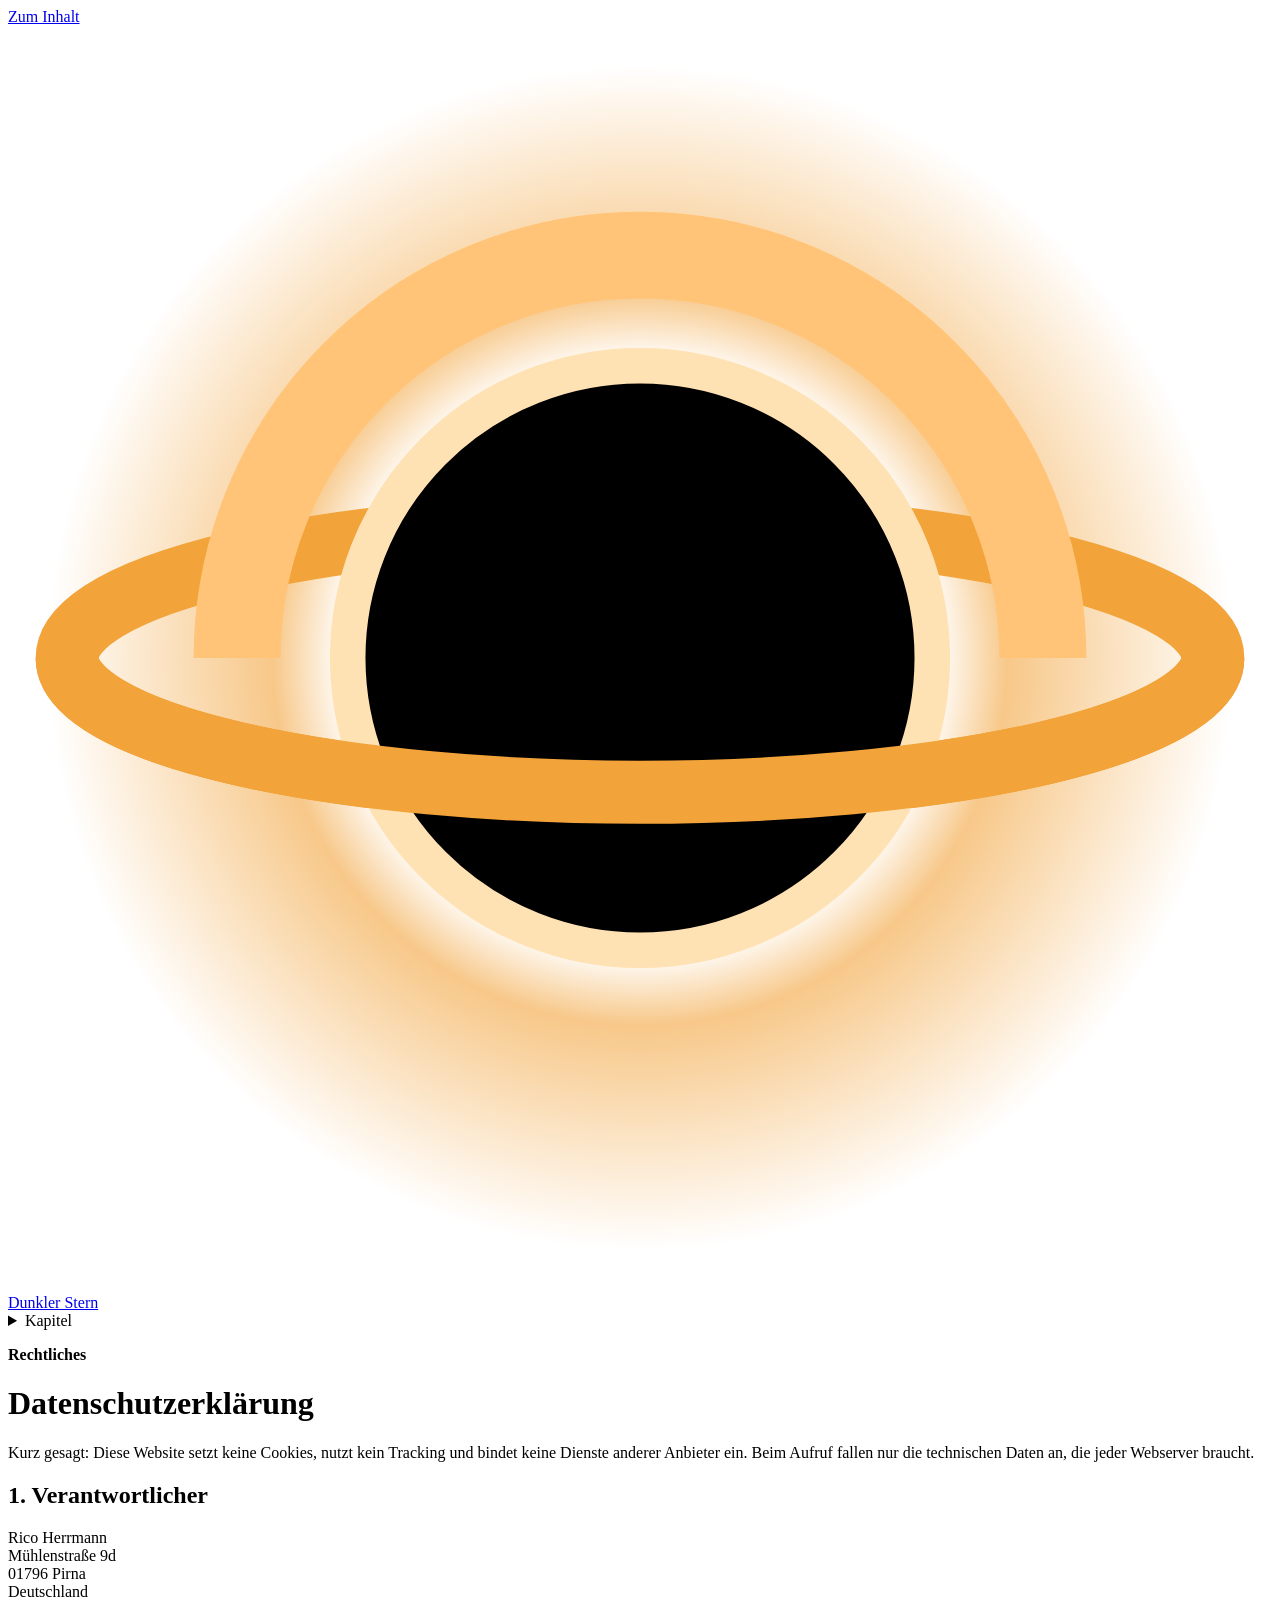
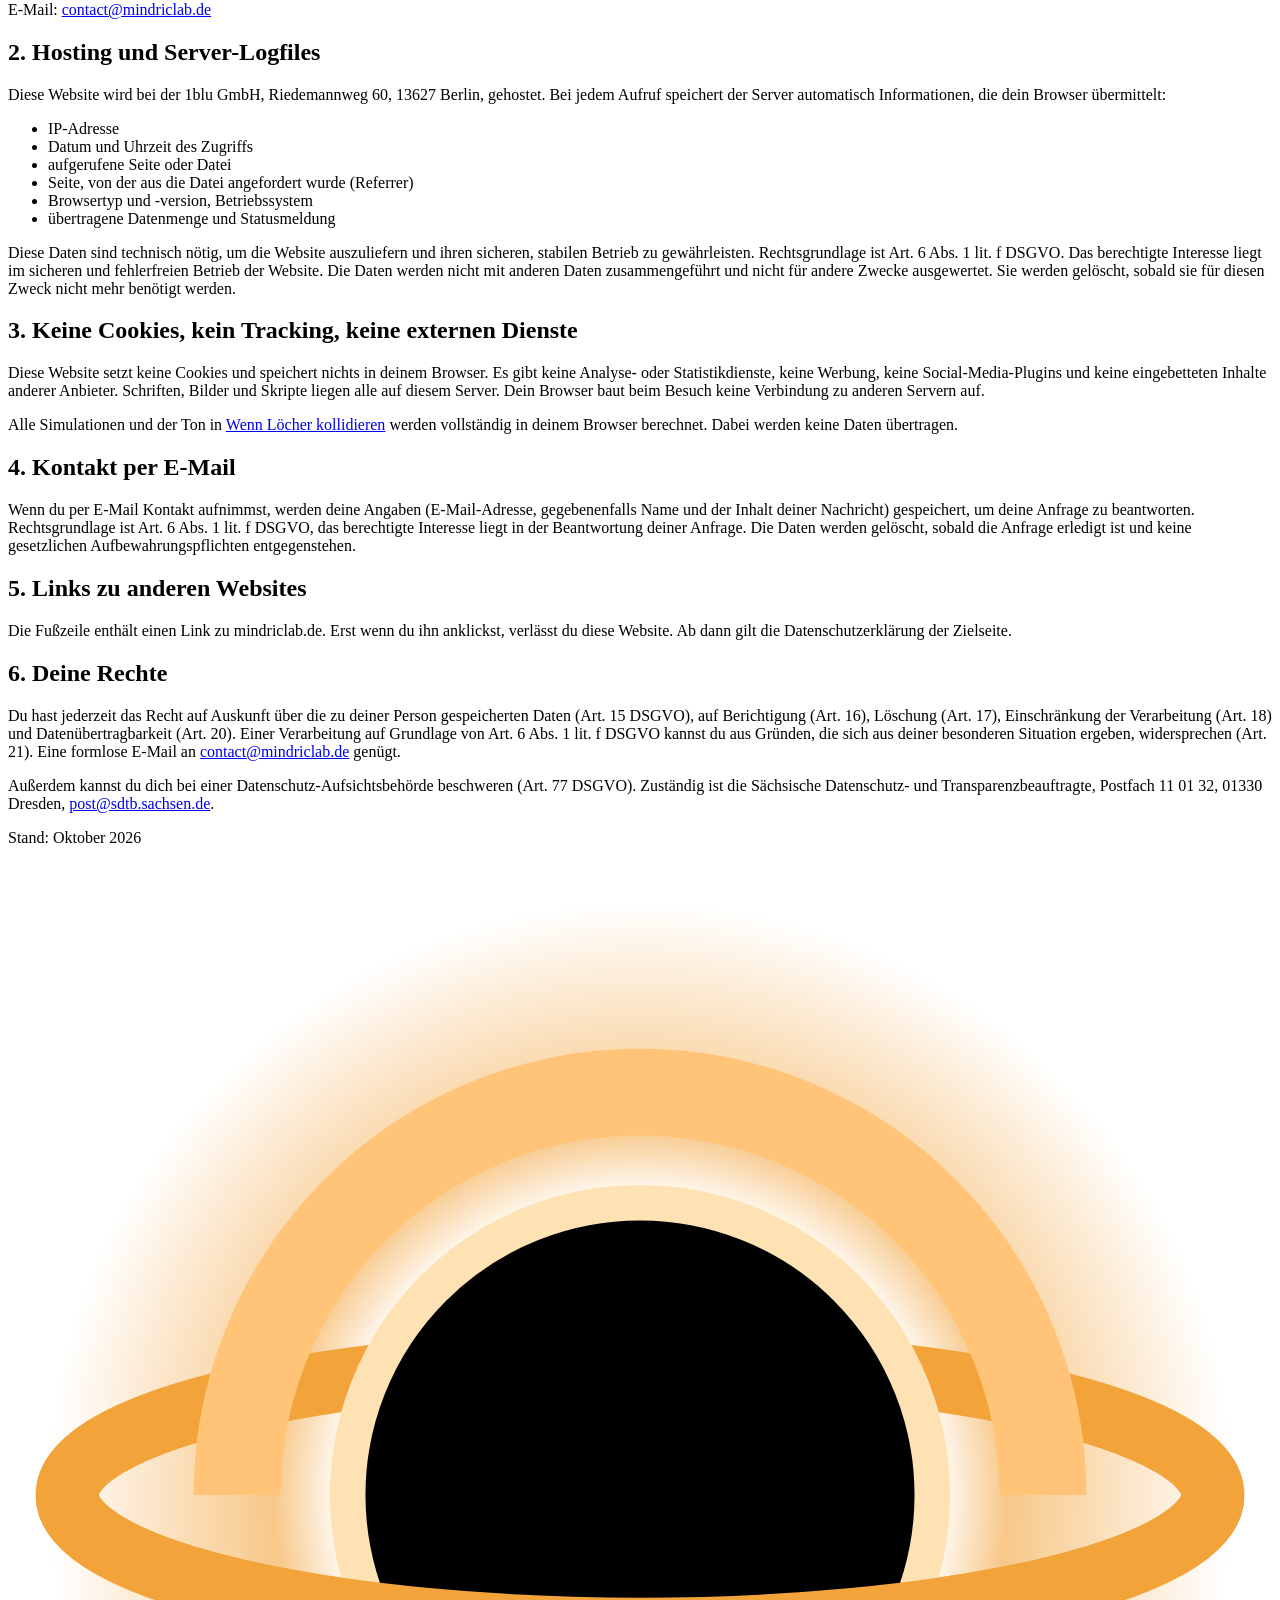
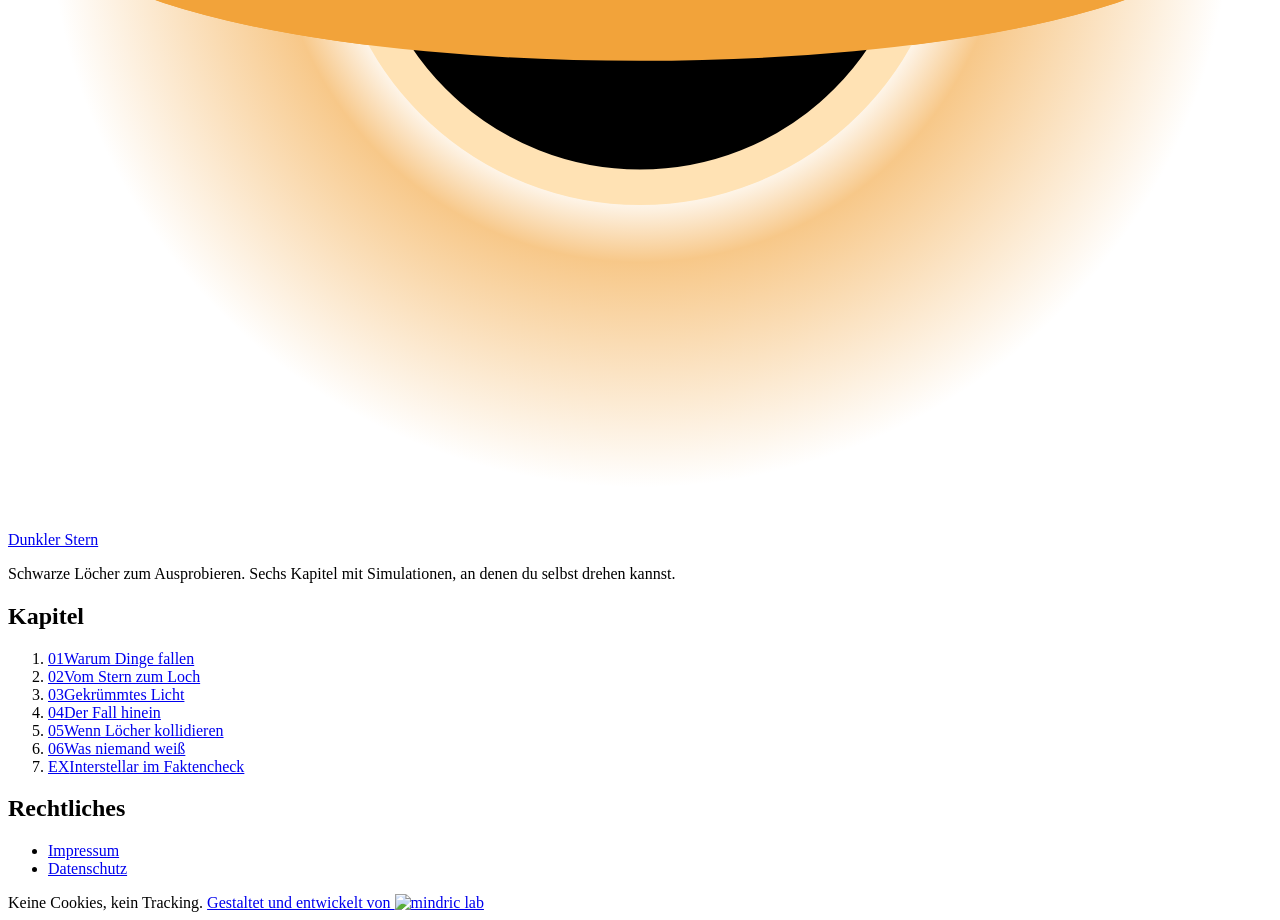
==== site/datenschutz/index.html @ 38235ea4 "Dunkler Stern: interaktive Website über schwarze Löcher Sechs Kapitel mit Simulationen, Extra-Seite " ====
<!doctype html>
<html lang="de">
<head>
<meta charset="utf-8">
<meta name="viewport" content="width=device-width, initial-scale=1, viewport-fit=cover">
<title>Datenschutzerklärung · Dunkler Stern</title>
<meta name="description" content="Datenschutzerklärung der Website Dunkler Stern: keine Cookies, kein Tracking, keine externen Dienste.">
<link rel="canonical" href="https://dunklerstern.de/datenschutz/">
<meta name="theme-color" content="#07080d">
<link rel="icon" href="/favicon.svg" type="image/svg+xml">
<link rel="apple-touch-icon" href="/apple-touch-icon.png">
<link rel="preload" href="/assets/fonts/bricolage-grotesque.woff2" as="font" type="font/woff2" crossorigin>
<link rel="preload" href="/assets/fonts/source-serif-4.woff2" as="font" type="font/woff2" crossorigin>
<link rel="stylesheet" href="/assets/css/base.css?v=20261001">
<script src="/assets/js/common.js?v=20261001" defer></script>
</head>
<body>
<a class="skip" href="#inhalt">Zum Inhalt</a>

<header class="site-header">
  <div class="head-bar">
    <a class="brand" href="/" aria-label="Dunkler Stern, zur Startseite">
      <svg viewBox="0 0 32 32" aria-hidden="true"><defs><radialGradient id="bm-glow"><stop offset=".5" stop-color="#f2a33a" stop-opacity="0"/><stop offset=".62" stop-color="#f2a33a" stop-opacity=".6"/><stop offset="1" stop-color="#f2a33a" stop-opacity="0"/></radialGradient></defs><circle cx="16" cy="16" r="15" fill="url(#bm-glow)"/><ellipse cx="16" cy="16" rx="14.5" ry="3.4" fill="none" stroke="#f2a33a" stroke-width="1.6"/><path d="M5.8 16A10.2 10.2 0 0 1 26.2 16" fill="none" stroke="#ffc478" stroke-width="2.2"/><circle cx="16" cy="16" r="7.4" fill="#000" stroke="#ffe2b4" stroke-width=".9"/><path d="M1.5 16A14.5 3.4 0 0 0 30.5 16" fill="none" stroke="#f2a33a" stroke-width="1.6"/></svg>
      <span>Dunkler Stern</span>
    </a>
    <details class="menu">
      <summary><span>Kapitel</span><span class="chev" aria-hidden="true"></span></summary>
      <nav class="menu-panel" aria-label="Kapitel">
        <ol>
          <li><a href="/schwerkraft/"><span class="n">01</span><span class="t">Warum Dinge fallen</span><span class="d">Schwerkraft in drei Ebenen erklärt</span></a></li>
          <li><a href="/entstehung/"><span class="n">02</span><span class="t">Vom Stern zum Loch</span><span class="d">Wie ein schwerer Stern ausbrennt und kollabiert</span></a></li>
          <li><a href="/licht/"><span class="n">03</span><span class="t">Gekrümmtes Licht</span><span class="d">Ein schwarzes Loch, live berechnet</span></a></li>
          <li><a href="/fall/"><span class="n">04</span><span class="t">Der Fall hinein</span><span class="d">Ein Sturz über den Horizont, innen und außen</span></a></li>
          <li><a href="/kollision/"><span class="n">05</span><span class="t">Wenn Löcher kollidieren</span><span class="d">Gravitationswellen zum Anhören</span></a></li>
          <li><a href="/offene-fragen/"><span class="n">06</span><span class="t">Was niemand weiß</span><span class="d">Hawking-Strahlung und die großen offenen Fragen</span></a></li>
          <li class="extra"><a href="/interstellar/"><span class="n">EX</span><span class="t">Interstellar im Faktencheck</span><span class="d">Extra: Was im Film stimmt und was nicht</span></a></li>
          <li class="home"><a href="/">← Zur Startseite</a></li>
        </ol>
      </nav>
    </details>
  </div>
  <div class="progress" aria-hidden="true"></div>
</header>

<main id="inhalt">
  <header class="hero slim">
    <div class="hero-inner">
      <p class="kicker"><span><b>Rechtliches</b></span></p>
      <h1>Datenschutz­erklärung</h1>
      <p class="lead">Kurz gesagt: Diese Website setzt keine Cookies, nutzt kein Tracking und bindet keine Dienste anderer Anbieter ein. Beim Aufruf fallen nur die technischen Daten an, die jeder Webserver braucht.</p>
    </div>
  </header>
  <div class="wrap legal">
    <section aria-labelledby="d1">
      <h2 id="d1">1. Verantwortlicher</h2>
      <p class="adr">Rico Herrmann<br>Mühlenstraße 9d<br>01796 Pirna<br>Deutschland<br>E-Mail: <a href="mailto:contact@mindriclab.de">contact@mindriclab.de</a></p>
    </section>
    <section aria-labelledby="d2">
      <h2 id="d2">2. Hosting und Server-Logfiles</h2>
      <p>Diese Website wird bei der 1blu GmbH, Riedemannweg 60, 13627 Berlin, gehostet. Bei jedem Aufruf speichert der Server automatisch Informationen, die dein Browser übermittelt:</p>
      <ul>
        <li>IP-Adresse</li>
        <li>Datum und Uhrzeit des Zugriffs</li>
        <li>aufgerufene Seite oder Datei</li>
        <li>Seite, von der aus die Datei angefordert wurde (Referrer)</li>
        <li>Browsertyp und -version, Betriebssystem</li>
        <li>übertragene Datenmenge und Statusmeldung</li>
      </ul>
      <p>Diese Daten sind technisch nötig, um die Website auszuliefern und ihren sicheren, stabilen Betrieb zu gewährleisten. Rechtsgrundlage ist Art. 6 Abs. 1 lit. f DSGVO. Das berechtigte Interesse liegt im sicheren und fehlerfreien Betrieb der Website. Die Daten werden nicht mit anderen Daten zusammengeführt und nicht für andere Zwecke ausgewertet. Sie werden gelöscht, sobald sie für diesen Zweck nicht mehr benötigt werden.</p>
    </section>
    <section aria-labelledby="d3">
      <h2 id="d3">3. Keine Cookies, kein Tracking, keine externen Dienste</h2>
      <p>Diese Website setzt keine Cookies und speichert nichts in deinem Browser. Es gibt keine Analyse- oder Statistikdienste, keine Werbung, keine Social-Media-Plugins und keine eingebetteten Inhalte anderer Anbieter. Schriften, Bilder und Skripte liegen alle auf diesem Server. Dein Browser baut beim Besuch keine Verbindung zu anderen Servern auf.</p>
      <p>Alle Simulationen und der Ton in <a class="xref" href="/kollision/">Wenn Löcher kollidieren</a> werden vollständig in deinem Browser berechnet. Dabei werden keine Daten übertragen.</p>
    </section>
    <section aria-labelledby="d4">
      <h2 id="d4">4. Kontakt per E-Mail</h2>
      <p>Wenn du per E-Mail Kontakt aufnimmst, werden deine Angaben (E-Mail-Adresse, gegebenenfalls Name und der Inhalt deiner Nachricht) gespeichert, um deine Anfrage zu beantworten. Rechtsgrundlage ist Art. 6 Abs. 1 lit. f DSGVO, das berechtigte Interesse liegt in der Beantwortung deiner Anfrage. Die Daten werden gelöscht, sobald die Anfrage erledigt ist und keine gesetzlichen Aufbewahrungspflichten entgegenstehen.</p>
    </section>
    <section aria-labelledby="d5">
      <h2 id="d5">5. Links zu anderen Websites</h2>
      <p>Die Fußzeile enthält einen Link zu mindriclab.de. Erst wenn du ihn anklickst, verlässt du diese Website. Ab dann gilt die Datenschutzerklärung der Zielseite.</p>
    </section>
    <section aria-labelledby="d6">
      <h2 id="d6">6. Deine Rechte</h2>
      <p>Du hast jederzeit das Recht auf Auskunft über die zu deiner Person gespeicherten Daten (Art. 15 DSGVO), auf Berichtigung (Art. 16), Löschung (Art. 17), Einschränkung der Verarbeitung (Art. 18) und Datenübertragbarkeit (Art. 20). Einer Verarbeitung auf Grundlage von Art. 6 Abs. 1 lit. f DSGVO kannst du aus Gründen, die sich aus deiner besonderen Situation ergeben, widersprechen (Art. 21). Eine formlose E-Mail an <a href="mailto:contact@mindriclab.de">contact@mindriclab.de</a> genügt.</p>
      <p>Außerdem kannst du dich bei einer Datenschutz-Aufsichtsbehörde beschweren (Art. 77 DSGVO). Zuständig ist die Sächsische Datenschutz- und Transparenzbeauftragte, Postfach 11 01 32, 01330 Dresden, <a href="mailto:post@sdtb.sachsen.de">post@sdtb.sachsen.de</a>.</p>
    </section>
    <p class="stand">Stand: Oktober 2026</p>
  </div>
</main>

<footer class="site-footer">
  <div class="grid">
    <div class="about">
      <a class="brand" href="/"><svg viewBox="0 0 32 32" aria-hidden="true"><defs><radialGradient id="fm-glow"><stop offset=".5" stop-color="#f2a33a" stop-opacity="0"/><stop offset=".62" stop-color="#f2a33a" stop-opacity=".6"/><stop offset="1" stop-color="#f2a33a" stop-opacity="0"/></radialGradient></defs><circle cx="16" cy="16" r="15" fill="url(#fm-glow)"/><ellipse cx="16" cy="16" rx="14.5" ry="3.4" fill="none" stroke="#f2a33a" stroke-width="1.6"/><path d="M5.8 16A10.2 10.2 0 0 1 26.2 16" fill="none" stroke="#ffc478" stroke-width="2.2"/><circle cx="16" cy="16" r="7.4" fill="#000" stroke="#ffe2b4" stroke-width=".9"/><path d="M1.5 16A14.5 3.4 0 0 0 30.5 16" fill="none" stroke="#f2a33a" stroke-width="1.6"/></svg><span>Dunkler Stern</span></a>
      <p>Schwarze Löcher zum Ausprobieren. Sechs Kapitel mit Simulationen, an denen du selbst drehen kannst.</p>
    </div>
    <nav aria-label="Alle Kapitel">
      <h2>Kapitel</h2>
      <ol>
        <li><a href="/schwerkraft/"><span class="n">01</span>Warum Dinge fallen</a></li>
        <li><a href="/entstehung/"><span class="n">02</span>Vom Stern zum Loch</a></li>
        <li><a href="/licht/"><span class="n">03</span>Gekrümmtes Licht</a></li>
        <li><a href="/fall/"><span class="n">04</span>Der Fall hinein</a></li>
        <li><a href="/kollision/"><span class="n">05</span>Wenn Löcher kollidieren</a></li>
        <li><a href="/offene-fragen/"><span class="n">06</span>Was niemand weiß</a></li>
        <li><a href="/interstellar/"><span class="n">EX</span>Interstellar im Faktencheck</a></li>
      </ol>
    </nav>
    <nav aria-label="Rechtliches">
      <h2>Rechtliches</h2>
      <ul>
        <li><a href="/impressum/">Impressum</a></li>
        <li><a href="/datenschutz/">Datenschutz</a></li>
      </ul>
    </nav>
  </div>
  <div class="base">
    <span class="privacy-badge">Keine Cookies, kein Tracking.</span>
    <a class="credit" href="https://mindriclab.de">Gestaltet und entwickelt von <img src="/assets/img/mindriclab-logo.webp" width="236" height="24" alt="mindric lab"></a>
  </div>
</footer>
</body>
</html>
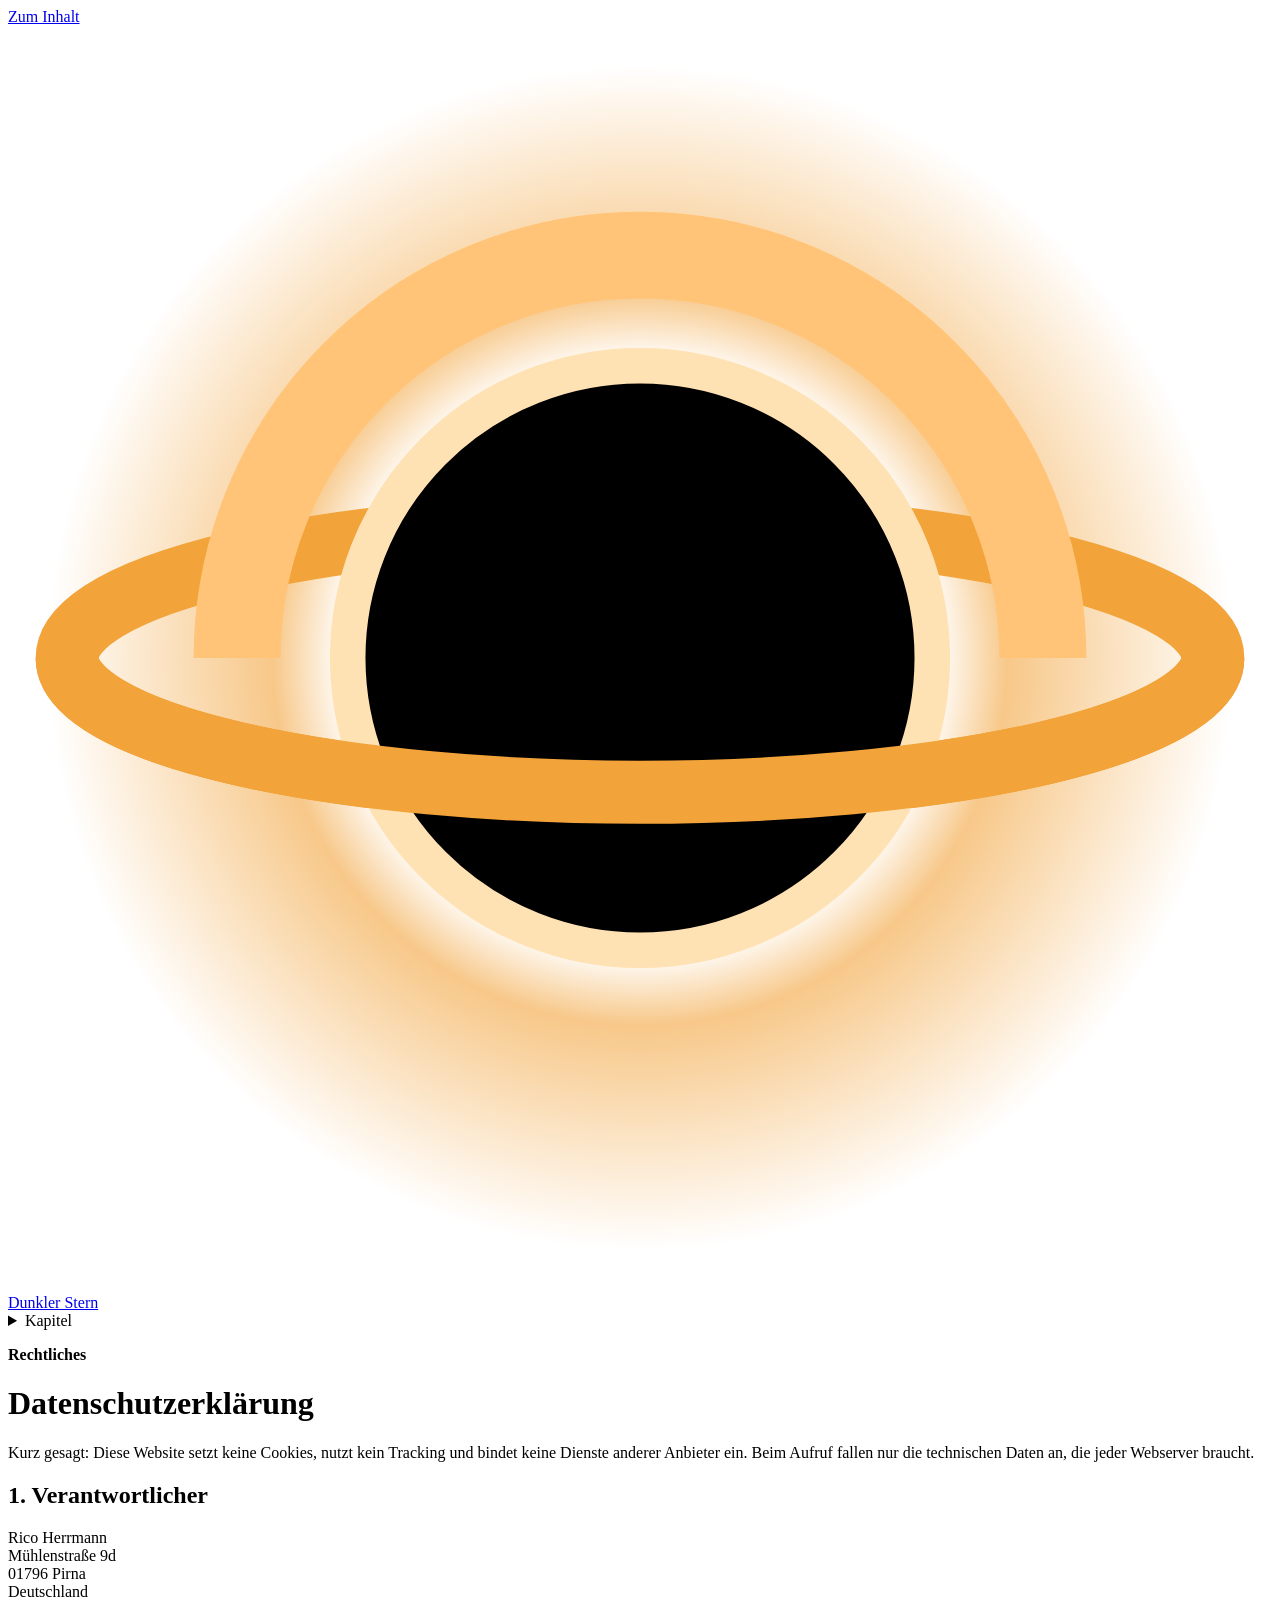
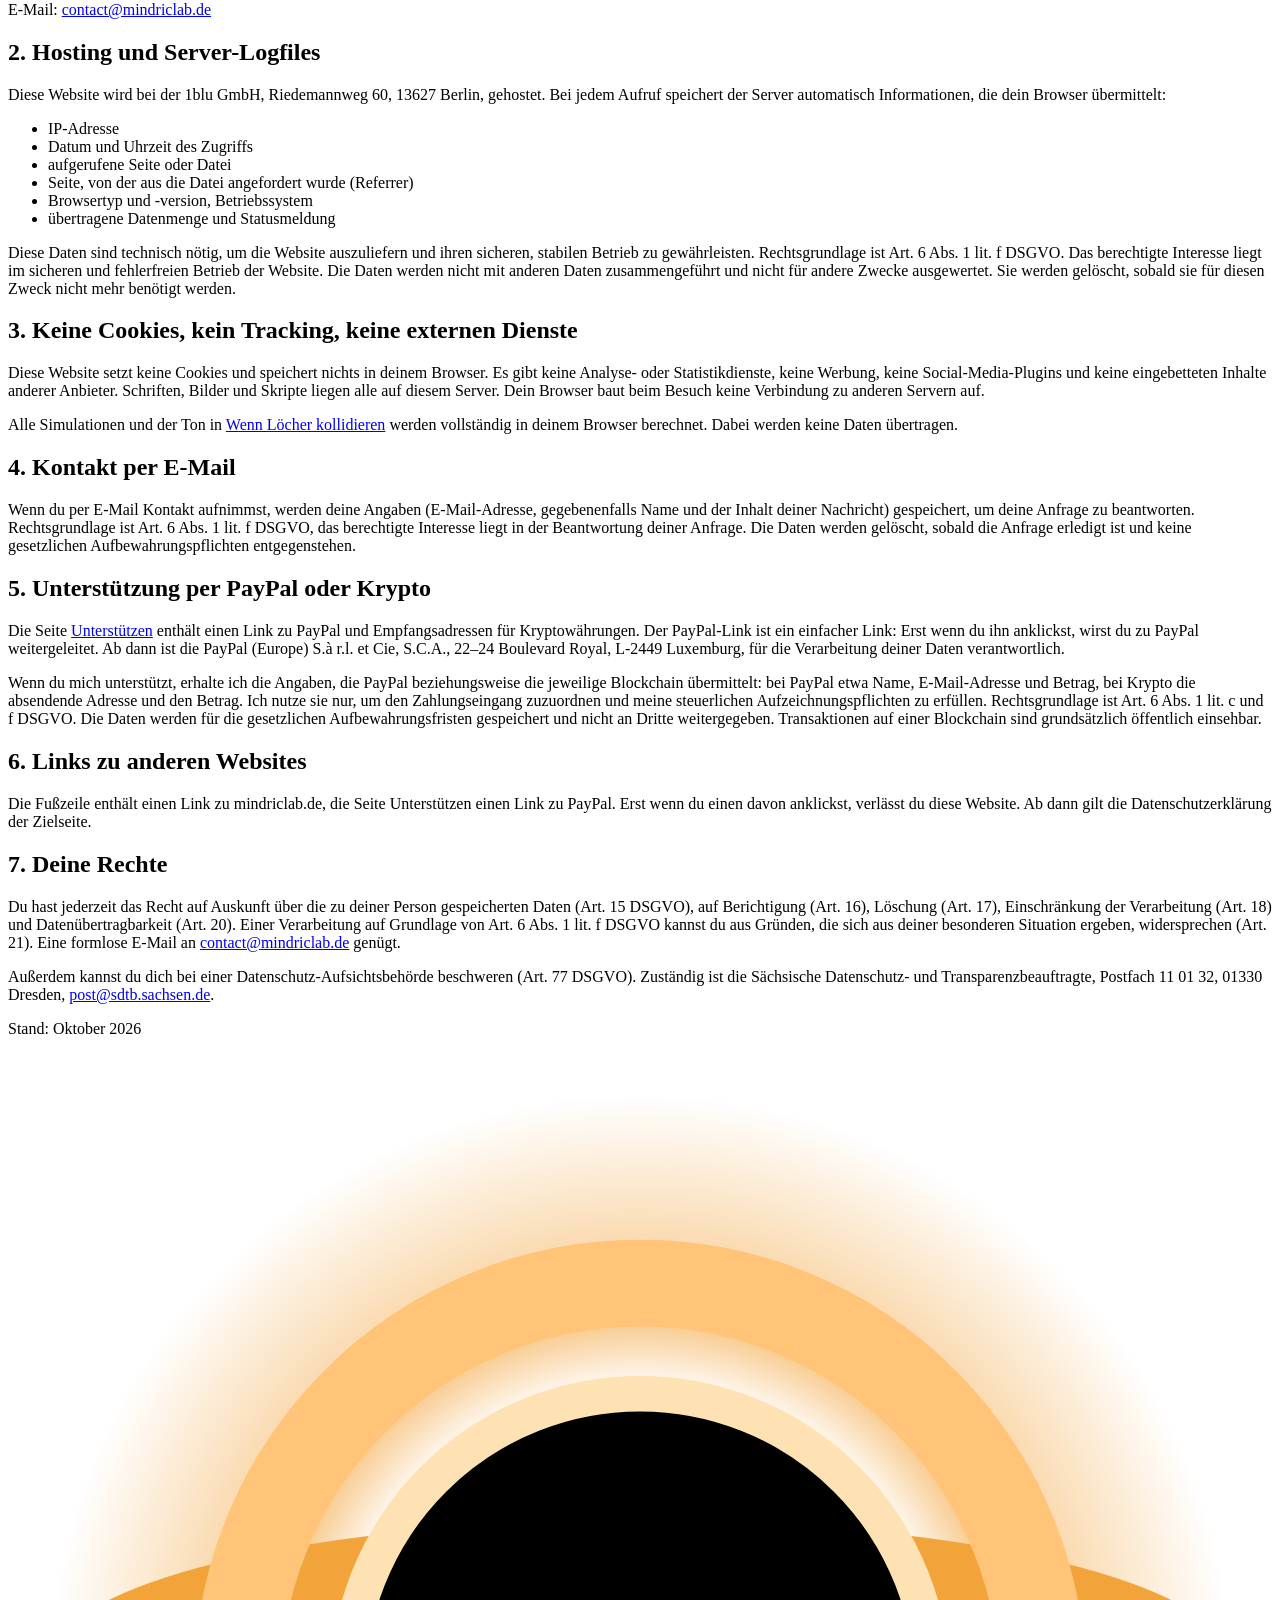
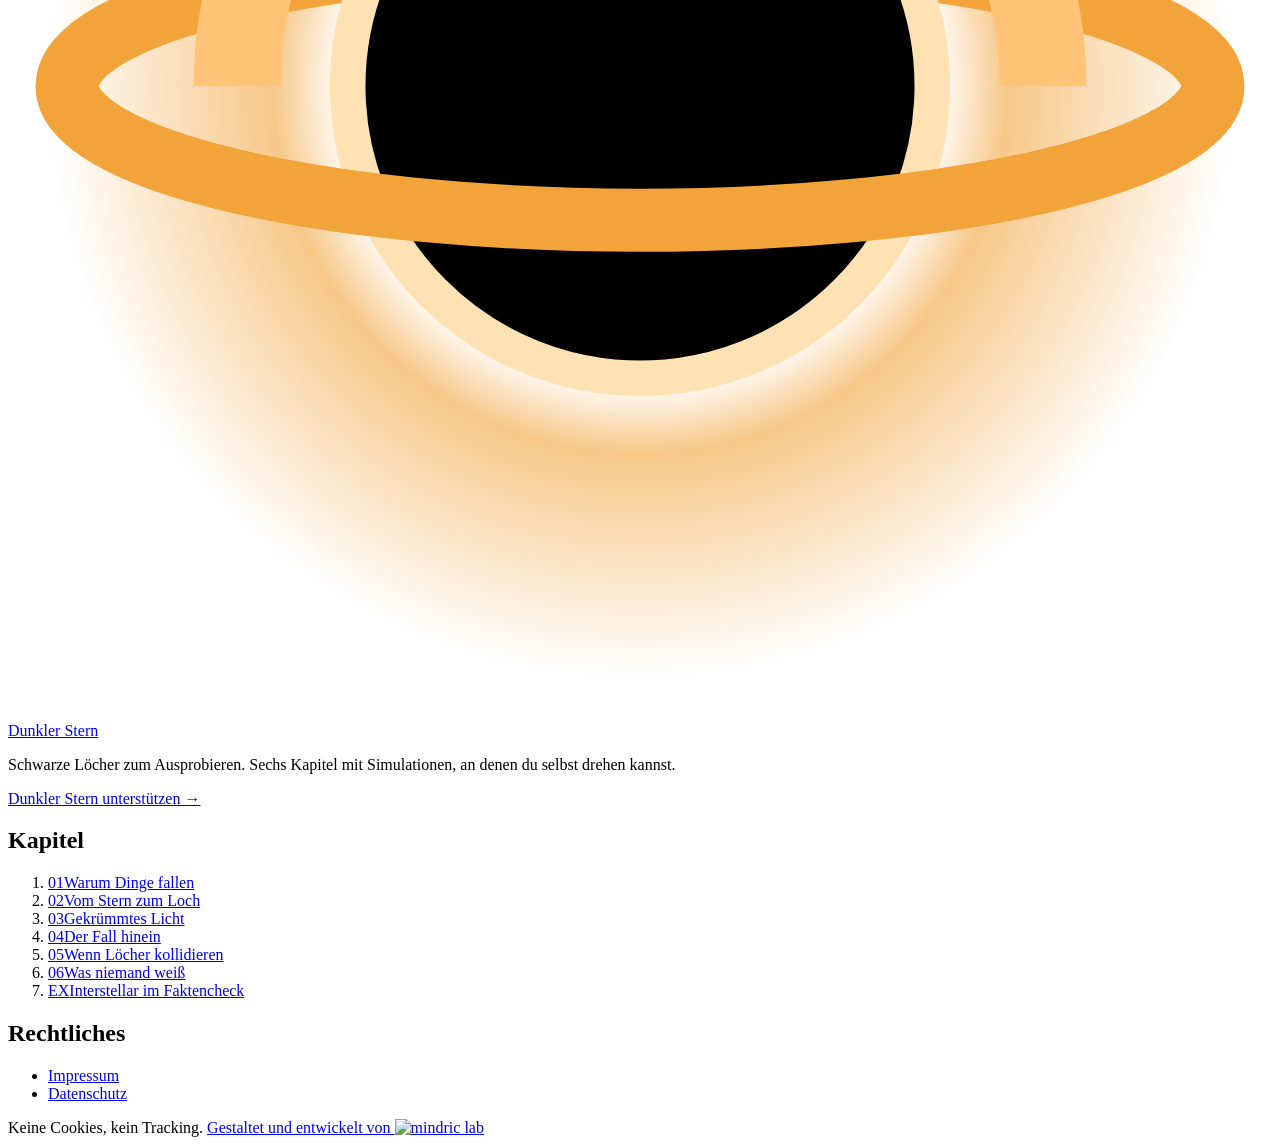
==== commit 28a4a47d: "Unterstützen-Seite mit PayPal und Krypto, Hinweis auf Startseite und in der Fußzeile, Datenschutz er" ====
--- a/site/datenschutz/index.html
+++ b/site/datenschutz/index.html
@@ -11,8 +11,8 @@
 <link rel="apple-touch-icon" href="/apple-touch-icon.png">
 <link rel="preload" href="/assets/fonts/bricolage-grotesque.woff2" as="font" type="font/woff2" crossorigin>
 <link rel="preload" href="/assets/fonts/source-serif-4.woff2" as="font" type="font/woff2" crossorigin>
-<link rel="stylesheet" href="/assets/css/base.css?v=20261001">
-<script src="/assets/js/common.js?v=20261001" defer></script>
+<link rel="stylesheet" href="/assets/css/base.css?v=20261002">
+<script src="/assets/js/common.js?v=20261002" defer></script>
 </head>
 <body>
 <a class="skip" href="#inhalt">Zum Inhalt</a>
@@ -78,11 +78,16 @@
       <p>Wenn du per E-Mail Kontakt aufnimmst, werden deine Angaben (E-Mail-Adresse, gegebenenfalls Name und der Inhalt deiner Nachricht) gespeichert, um deine Anfrage zu beantworten. Rechtsgrundlage ist Art. 6 Abs. 1 lit. f DSGVO, das berechtigte Interesse liegt in der Beantwortung deiner Anfrage. Die Daten werden gelöscht, sobald die Anfrage erledigt ist und keine gesetzlichen Aufbewahrungspflichten entgegenstehen.</p>
     </section>
     <section aria-labelledby="d5">
-      <h2 id="d5">5. Links zu anderen Websites</h2>
-      <p>Die Fußzeile enthält einen Link zu mindriclab.de. Erst wenn du ihn anklickst, verlässt du diese Website. Ab dann gilt die Datenschutzerklärung der Zielseite.</p>
+      <h2 id="d5">5. Unterstützung per PayPal oder Krypto</h2>
+      <p>Die Seite <a class="xref" href="/unterstuetzen/">Unterstützen</a> enthält einen Link zu PayPal und Empfangsadressen für Kryptowährungen. Der PayPal-Link ist ein einfacher Link: Erst wenn du ihn anklickst, wirst du zu PayPal weitergeleitet. Ab dann ist die PayPal (Europe) S.à r.l. et Cie, S.C.A., 22–24 Boulevard Royal, L-2449 Luxemburg, für die Verarbeitung deiner Daten verantwortlich.</p>
+      <p>Wenn du mich unterstützt, erhalte ich die Angaben, die PayPal beziehungsweise die jeweilige Blockchain übermittelt: bei PayPal etwa Name, E-Mail-Adresse und Betrag, bei Krypto die absendende Adresse und den Betrag. Ich nutze sie nur, um den Zahlungseingang zuzuordnen und meine steuerlichen Aufzeichnungspflichten zu erfüllen. Rechtsgrundlage ist Art. 6 Abs. 1 lit. c und f DSGVO. Die Daten werden für die gesetzlichen Aufbewahrungsfristen gespeichert und nicht an Dritte weitergegeben. Transaktionen auf einer Blockchain sind grundsätzlich öffentlich einsehbar.</p>
     </section>
     <section aria-labelledby="d6">
-      <h2 id="d6">6. Deine Rechte</h2>
+      <h2 id="d6">6. Links zu anderen Websites</h2>
+      <p>Die Fußzeile enthält einen Link zu mindriclab.de, die Seite Unterstützen einen Link zu PayPal. Erst wenn du einen davon anklickst, verlässt du diese Website. Ab dann gilt die Datenschutzerklärung der Zielseite.</p>
+    </section>
+    <section aria-labelledby="d7">
+      <h2 id="d7">7. Deine Rechte</h2>
       <p>Du hast jederzeit das Recht auf Auskunft über die zu deiner Person gespeicherten Daten (Art. 15 DSGVO), auf Berichtigung (Art. 16), Löschung (Art. 17), Einschränkung der Verarbeitung (Art. 18) und Datenübertragbarkeit (Art. 20). Einer Verarbeitung auf Grundlage von Art. 6 Abs. 1 lit. f DSGVO kannst du aus Gründen, die sich aus deiner besonderen Situation ergeben, widersprechen (Art. 21). Eine formlose E-Mail an <a href="mailto:contact@mindriclab.de">contact@mindriclab.de</a> genügt.</p>
       <p>Außerdem kannst du dich bei einer Datenschutz-Aufsichtsbehörde beschweren (Art. 77 DSGVO). Zuständig ist die Sächsische Datenschutz- und Transparenzbeauftragte, Postfach 11 01 32, 01330 Dresden, <a href="mailto:post@sdtb.sachsen.de">post@sdtb.sachsen.de</a>.</p>
     </section>
@@ -95,6 +100,7 @@
     <div class="about">
       <a class="brand" href="/"><svg viewBox="0 0 32 32" aria-hidden="true"><defs><radialGradient id="fm-glow"><stop offset=".5" stop-color="#f2a33a" stop-opacity="0"/><stop offset=".62" stop-color="#f2a33a" stop-opacity=".6"/><stop offset="1" stop-color="#f2a33a" stop-opacity="0"/></radialGradient></defs><circle cx="16" cy="16" r="15" fill="url(#fm-glow)"/><ellipse cx="16" cy="16" rx="14.5" ry="3.4" fill="none" stroke="#f2a33a" stroke-width="1.6"/><path d="M5.8 16A10.2 10.2 0 0 1 26.2 16" fill="none" stroke="#ffc478" stroke-width="2.2"/><circle cx="16" cy="16" r="7.4" fill="#000" stroke="#ffe2b4" stroke-width=".9"/><path d="M1.5 16A14.5 3.4 0 0 0 30.5 16" fill="none" stroke="#f2a33a" stroke-width="1.6"/></svg><span>Dunkler Stern</span></a>
       <p>Schwarze Löcher zum Ausprobieren. Sechs Kapitel mit Simulationen, an denen du selbst drehen kannst.</p>
+      <p class="support-link"><a href="/unterstuetzen/">Dunkler Stern unterstützen →</a></p>
     </div>
     <nav aria-label="Alle Kapitel">
       <h2>Kapitel</h2>
